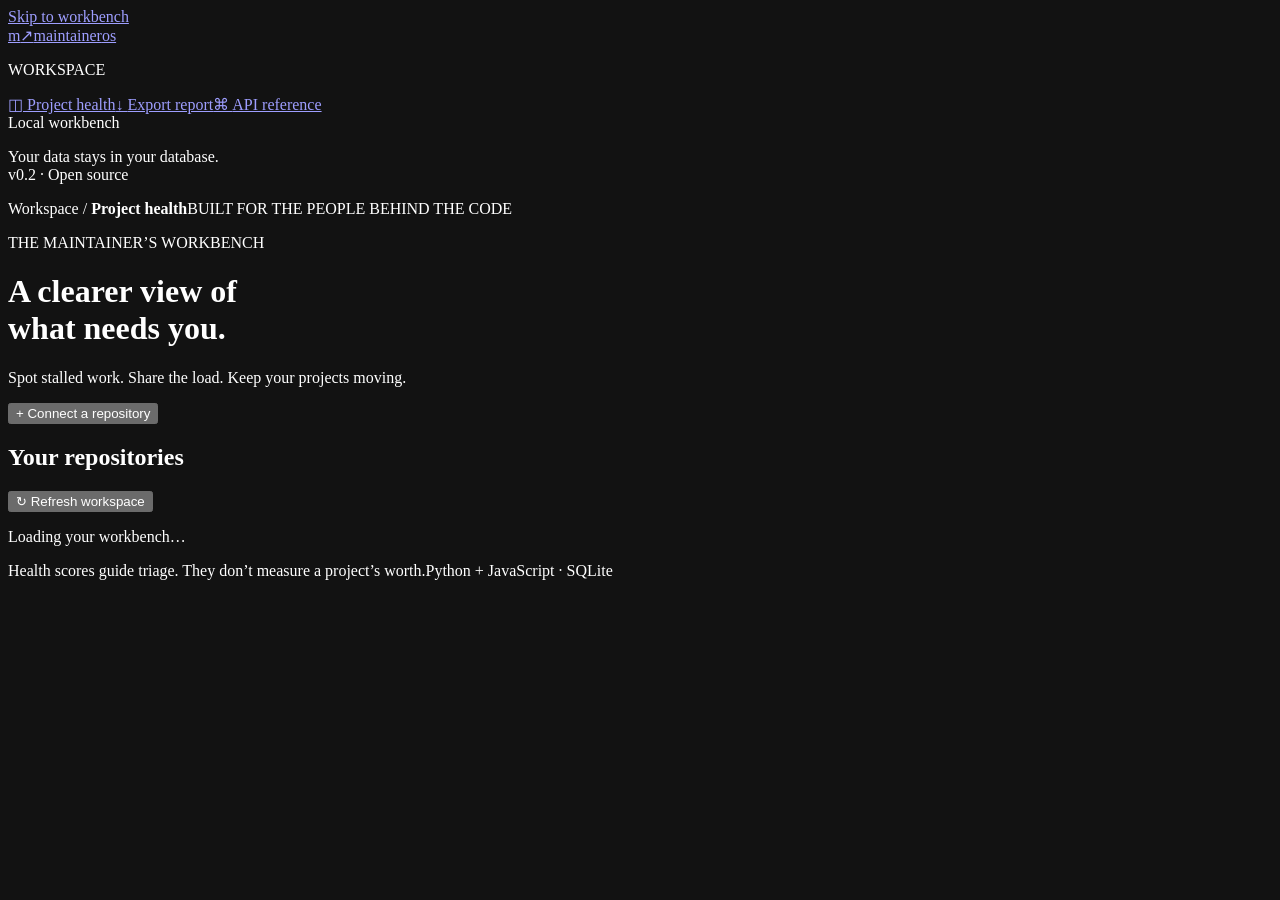
==== maintaineros/static/index.html @ 99c1b4ac "Build persistent maintaineros workflows, dashboard, CLI, and validation" ====
<!doctype html>
<html lang="en">
  <head>
    <meta charset="utf-8" />
    <meta name="viewport" content="width=device-width,initial-scale=1" />
    <meta name="color-scheme" content="dark" />
    <title>MaintainerOS · Project workbench</title>
    <link rel="stylesheet" href="/static/styles.css" />
    <script src="/static/app.js" defer></script>
  </head>
  <body>
    <a class="skip" href="#main">Skip to workbench</a>
    <aside class="sidebar">
      <a class="brand" href="/" aria-label="MaintainerOS home"
        ><span class="brand-mark">m<span>↗</span></span
        >maintainer<span class="muted">os</span></a
      >
      <p class="nav-label">WORKSPACE</p>
      <a class="nav-item active" href="/"
        >◫ <span>Project health</span><span class="nav-dot"></span></a
      ><a class="nav-item" href="/api/export.csv"
        >↓ <span>Export report</span></a
      ><a class="nav-item" href="/docs">⌘ <span>API reference</span></a>
      <div class="sidebar-bottom">
        <span class="live-dot"></span> Local workbench
        <p>Your data stays in your database.<br />v0.2 · Open source</p>
      </div>
    </aside>
    <div class="workspace">
      <header class="topbar">
        <span
          >Workspace <span class="slash">/</span>
          <strong>Project health</strong></span
        ><span class="top-label">BUILT FOR THE PEOPLE BEHIND THE CODE</span>
      </header>
      <main id="main">
        <div class="heading">
          <div>
            <p class="eyebrow">THE MAINTAINER’S WORKBENCH</p>
            <h1>A clearer view of<br />what needs you.</h1>
            <p class="lede">
              Spot stalled work. Share the load. Keep your projects moving.
            </p>
          </div>
          <button class="primary" id="open-import">
            + Connect a repository
          </button>
        </div>
        <div id="notice" role="status" aria-live="polite"></div>
        <section
          id="summary"
          class="summary"
          aria-label="Workspace overview"
        ></section>
        <div class="section-heading">
          <h2>Your repositories <span id="repo-count"></span></h2>
          <button class="text-button" id="refresh">↻ Refresh workspace</button>
        </div>
        <section class="workbench">
          <div
            id="repositories"
            class="repositories"
            aria-label="Repositories"
          ></div>
          <div id="detail" class="detail" aria-live="polite">
            <p class="empty">Loading your workbench…</p>
          </div>
        </section>
        <footer class="page-footer">
          Health scores guide triage. They don’t measure a project’s worth.<span
            >Python + JavaScript · SQLite</span
          >
        </footer>
      </main>
    </div>
    <dialog id="import-dialog">
      <form id="import-form">
        <div class="dialog-heading">
          <h2>Bring a project into focus.</h2>
          <button
            type="button"
            class="icon-button"
            data-close
            aria-label="Close dialog"
          >
            ×
          </button>
        </div>
        <p>
          Import current activity from a public GitHub repository. A snapshot is
          saved each time you connect it.
        </p>
        <label for="repository-name">GitHub repository</label
        ><input
          id="repository-name"
          name="repository"
          placeholder="owner/repository"
          pattern="[A-Za-z0-9][A-Za-z0-9-]{0,38}/[A-Za-z0-9_.-]{1,100}"
          required
          autocomplete="off"
        /><label for="write-token"
          >Workspace write token
          <span class="muted">(if configured)</span></label
        ><input id="write-token" type="password" autocomplete="off" />
        <p class="hint">
          GitHub credentials, if needed for rate limits, are configured on the
          server. This field is only for your workbench’s write token.
        </p>
        <p id="import-error" class="error" role="alert"></p>
        <button class="primary" id="import-submit">Import activity ↗</button>
      </form>
    </dialog>
  </body>
</html>
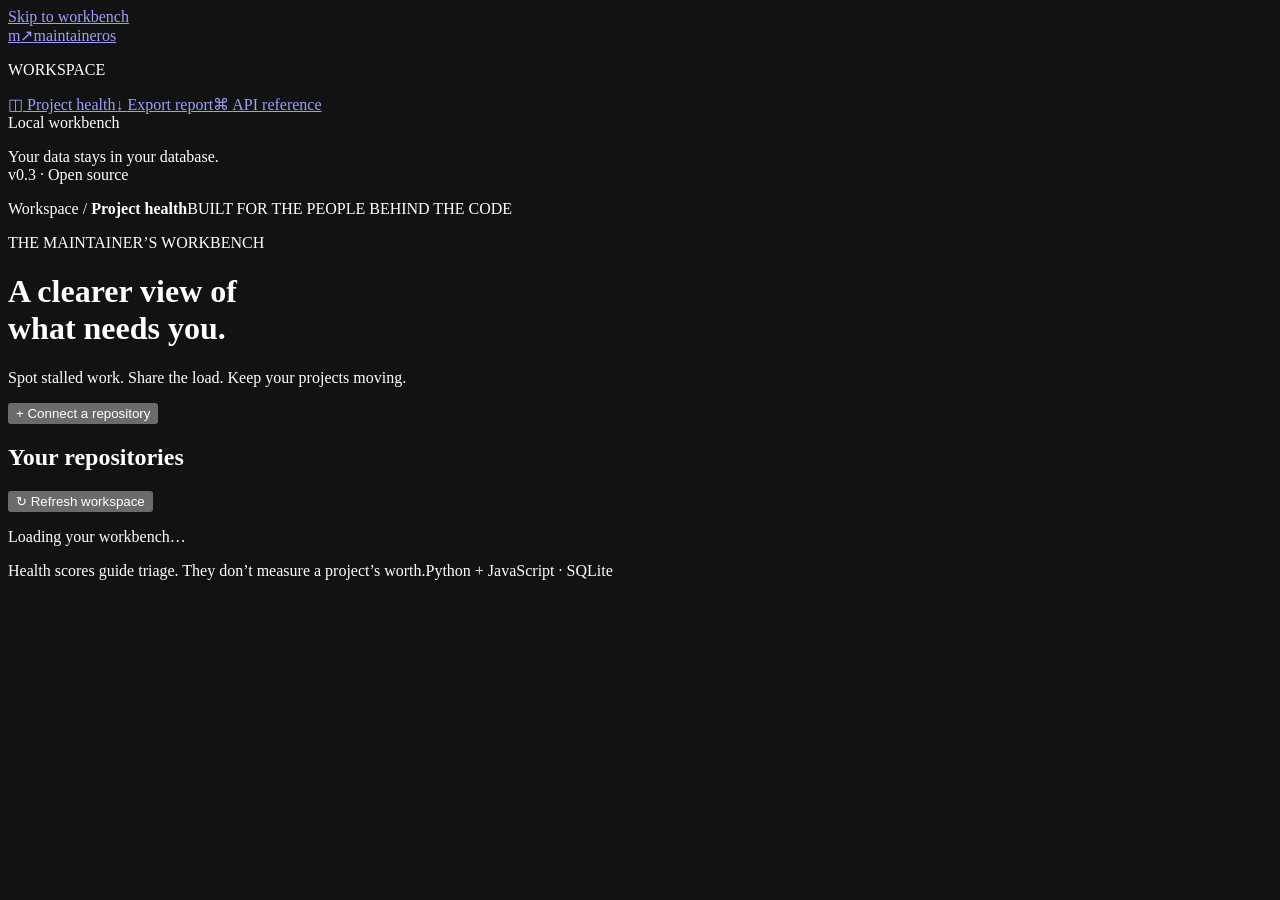
==== commit adc7ad79: "Add capture policies and evidence-aware snapshot comparisons" ====
--- a/maintaineros/static/index.html
+++ b/maintaineros/static/index.html
@@ -23,7 +23,7 @@
       ><a class="nav-item" href="/docs">⌘ <span>API reference</span></a>
       <div class="sidebar-bottom">
         <span class="live-dot"></span> Local workbench
-        <p>Your data stays in your database.<br />v0.2 · Open source</p>
+        <p>Your data stays in your database.<br />v0.3 · Open source</p>
       </div>
     </aside>
     <div class="workspace">
@@ -110,5 +110,71 @@
         <button class="primary" id="import-submit">Import activity ↗</button>
       </form>
     </dialog>
+    <dialog id="policy-dialog">
+      <form id="policy-form">
+        <div class="dialog-heading">
+          <h2>Match your project’s rhythm.</h2>
+          <button
+            type="button"
+            class="icon-button"
+            data-close
+            aria-label="Close policy settings"
+          >
+            ×
+          </button>
+        </div>
+        <p id="policy-project"></p>
+        <p>
+          Changes apply to future GitHub captures. Saved snapshots keep their
+          original policy and score.
+        </p>
+        <label for="stale-days"
+          >Days without updates before work is stale</label
+        >
+        <input
+          id="stale-days"
+          type="number"
+          min="1"
+          max="365"
+          step="1"
+          required
+        />
+        <label for="release-days">Release gap threshold, in days</label>
+        <input
+          id="release-days"
+          type="number"
+          min="1"
+          max="3650"
+          step="1"
+          required
+        />
+        <label for="concentration"
+          >Contribution concentration threshold (%)</label
+        >
+        <input
+          id="concentration"
+          type="number"
+          min="50"
+          max="100"
+          step="any"
+          required
+        />
+        <label class="check-label"
+          ><input id="check-releases" type="checkbox" /> Check release
+          cadence</label
+        >
+        <label class="check-label"
+          ><input id="check-concentration" type="checkbox" /> Check contributor
+          concentration</label
+        >
+        <label for="policy-token"
+          >Workspace write token
+          <span class="muted">(if configured)</span></label
+        >
+        <input id="policy-token" type="password" autocomplete="off" />
+        <p id="policy-error" class="error" role="alert"></p>
+        <button class="primary" id="save-policy">Save capture policy</button>
+      </form>
+    </dialog>
   </body>
 </html>
